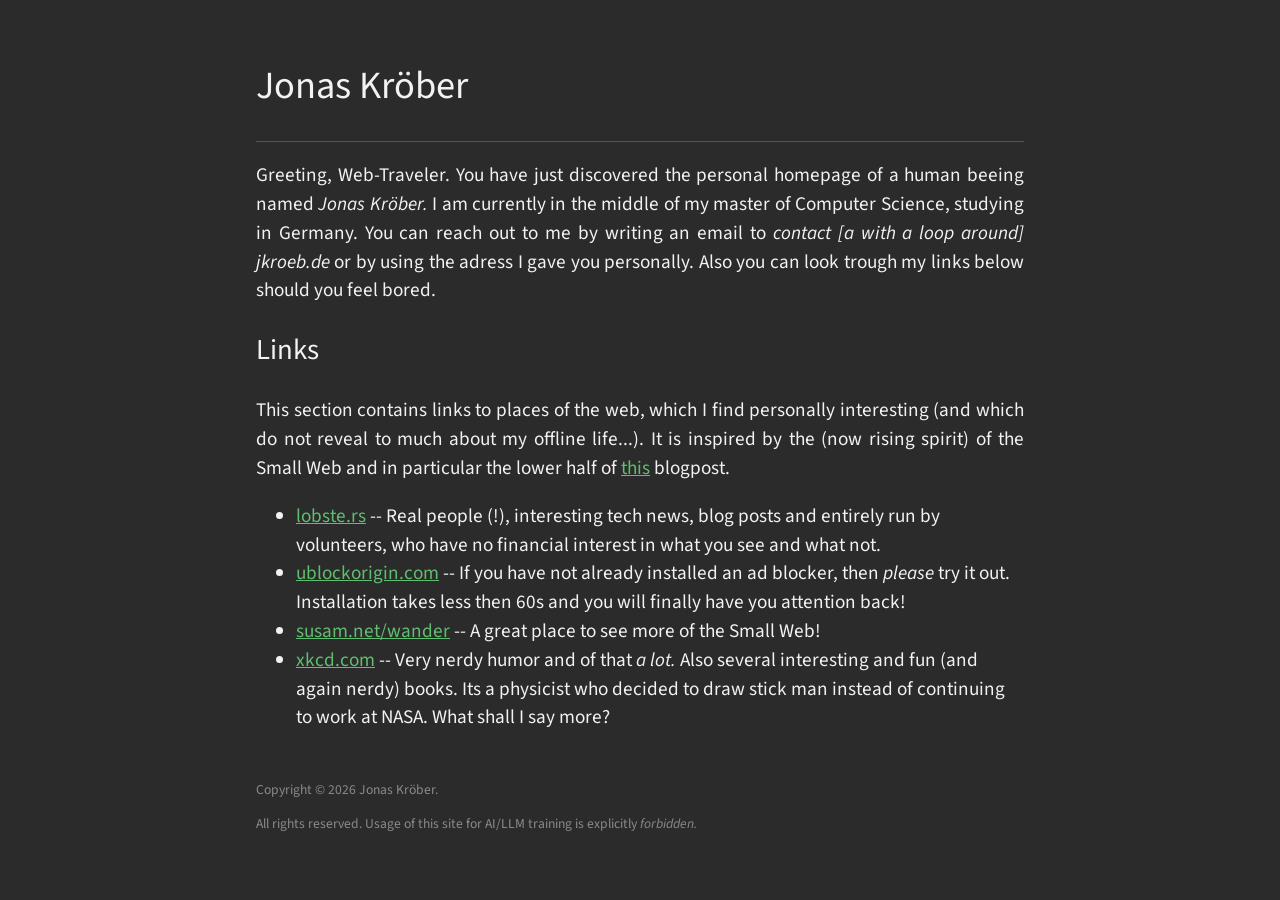
==== index.html @ cdd54d09 "Added copyright thing." ====
<!DOCTYPE html>
<html lang="en">
<head>
	<meta charset="utf-8">
	<meta name="viewport" content="width=device-width, initial-scale=1">
	
	<title>Jonas Kröber</title>
	
	<!-- Gemeinsames Stylesheet -->
	<link rel="stylesheet" href="global.css">
</head>
<body>
	<header>
		<h1>Jonas Kröber</h1>
		<hr>
	</header>
	
	<main>
		<p>
			Greeting, Web-Traveler. You have just discovered the personal
			homepage of a human beeing named <i>Jonas Kröber.</i> I am currently
			in the middle of my master of Computer Science, studying in Germany.
			You can reach
			out to me by writing an email to <i>contact [a with a loop around]
			jkroeb.de</i> or by using the adress I gave you personally.
			Also you can look trough my links below should you feel bored.
		</p>
		
		<h2>Links</h2>
		
		<p>
			This section contains links to places of the web, which I find
			personally interesting (and which do not reveal to much about my
			offline life...). It is inspired by the (now rising spirit) of the
			Small Web and in particular the lower half of
			<a href="https://lewiscampbell.tech/blog/260609.html">this</a>
			blogpost.
		</p>
		
		<ul>
			<li>
				<a href="https://lobste.rs">lobste.rs</a> -- Real people (!),
				interesting tech news, blog posts and entirely run by volunteers,
				who have no financial interest in what you see and what not.
			</li>
			<li>
				<a href="https://ublockorigin.com/">ublockorigin.com</a> --
				If you have not already installed an ad blocker, then <i>please
				</i>try it out. Installation takes less then 60s and you will
				finally have you attention back!
			</li>
			<li>
				<a href="https://susam.net/wander/">susam.net/wander</a> --
				A great place to see more of the Small Web!
			</li>
			<li>
				<a href="https://xkcd.com">xkcd.com</a> -- Very nerdy humor and
				of that <i>a lot.</i> Also several interesting and fun (and again
				nerdy) books. Its a physicist who decided to draw stick man instead
				of continuing to work at NASA. What shall I say more?
			</li>
		</ul>
		
		<footer>
			<p>Copyright © 2026 Jonas Kröber.</p>
			<p>
				All rights reserved. Usage of this site for AI/LLM training
				is explicitly <i>forbidden.</i>
			</p>
		</footer>
	</main>
</body>
</html>
---- global.css ----
@font-face {
	font-family: "Source Sans 3";
	src: url("fonts/SourceSans3-VariableFont_wght.woff2") format("woff2");
	font-weight: 400;
	font-style: normal;
	font-display: swap;
}

@font-face {
	font-family: "Source Sans 3";
	src: url("fonts/SourceSans3-Italic-VariableFont_wght.woff2") format("woff2");
	font-style: italic;
	font-weight: 200 900;
	font-display: swap;
}

:root {
	--background: #2b2b2b;
	--foreground: #f2f2f2;
	
	--link: #5fbf6f;
	--link-hover: #7fd68c;
	--link-visited: #d98a4e;
}

html {
	background-color: var(--background);
	color: var(--foreground);
}

body {
	margin: 0 auto;
	padding: 2rem;
	
	max-width: 48rem;
	
	background-color: var(--background);
	color: var(--foreground);
	
	font-family: "Source Sans 3", sans-serif;
	font-size: 1.20rem;
	line-height: 1.5;
}

h1, h2, h3, h4, h5, h6 {
	font-weight: 400;
}

p {
	text-align: justify;
}

a {
	color: var(--link);
}

a:hover, a:focus {
	color: var(--link-hover);
}

a:visited {
	color: var(--link-visited);
}

hr {
	border: none;
	border-top: 1px solid #555555;
}

footer {
	margin-top: 3rem;
}

footer p {
	color: #8a8a8a;
	font-size: 0.85rem;
}
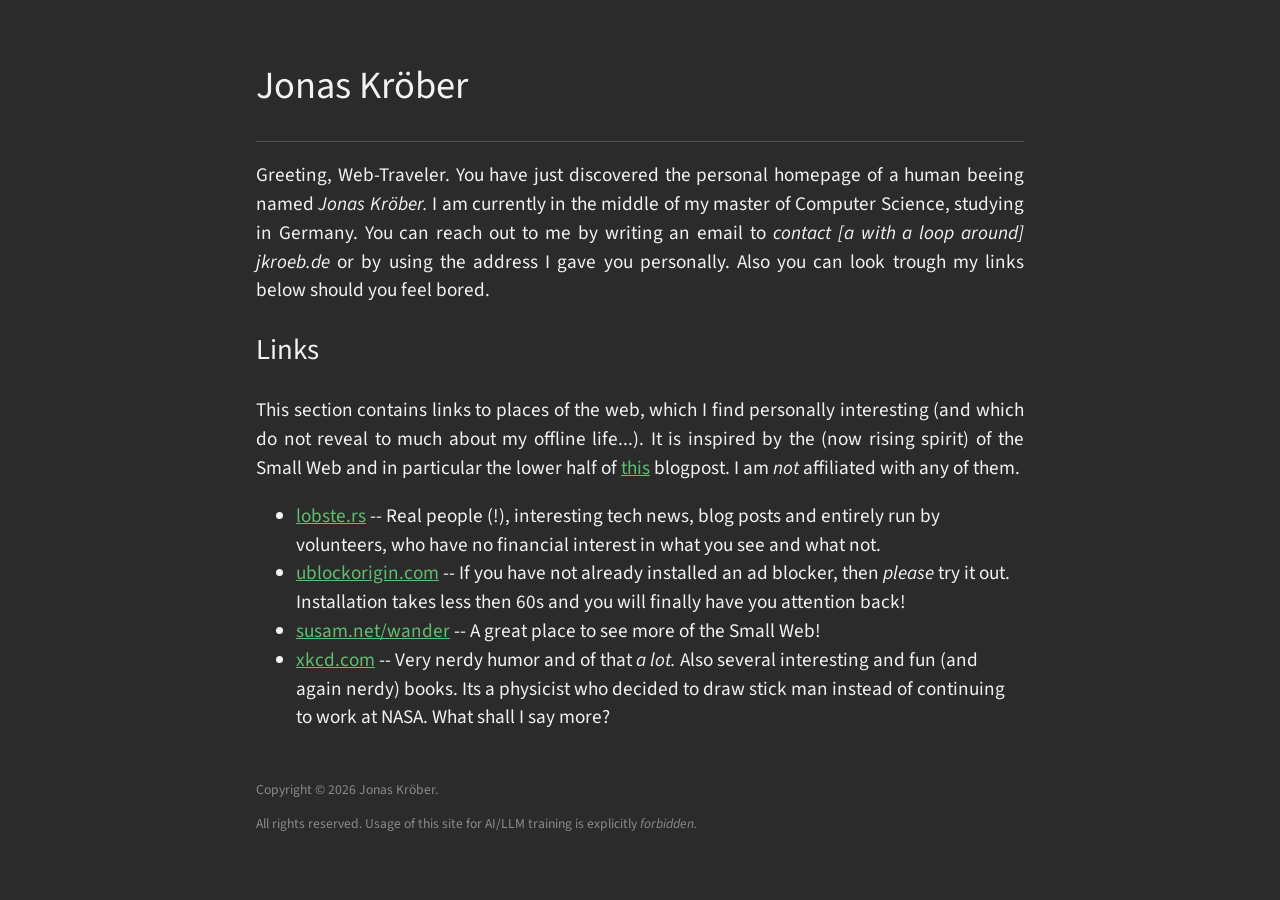
==== commit e0c0ed4c: "Added disclaimer and fixed typo." ====
--- a/index.html
+++ b/index.html
@@ -22,7 +22,7 @@
 			in the middle of my master of Computer Science, studying in Germany.
 			You can reach
 			out to me by writing an email to <i>contact [a with a loop around]
-			jkroeb.de</i> or by using the adress I gave you personally.
+			jkroeb.de</i> or by using the address I gave you personally.
 			Also you can look trough my links below should you feel bored.
 		</p>
 		
@@ -34,7 +34,7 @@
 			offline life...). It is inspired by the (now rising spirit) of the
 			Small Web and in particular the lower half of
 			<a href="https://lewiscampbell.tech/blog/260609.html">this</a>
-			blogpost.
+			blogpost. I am <i>not</i> affiliated with any of them.
 		</p>
 		
 		<ul>
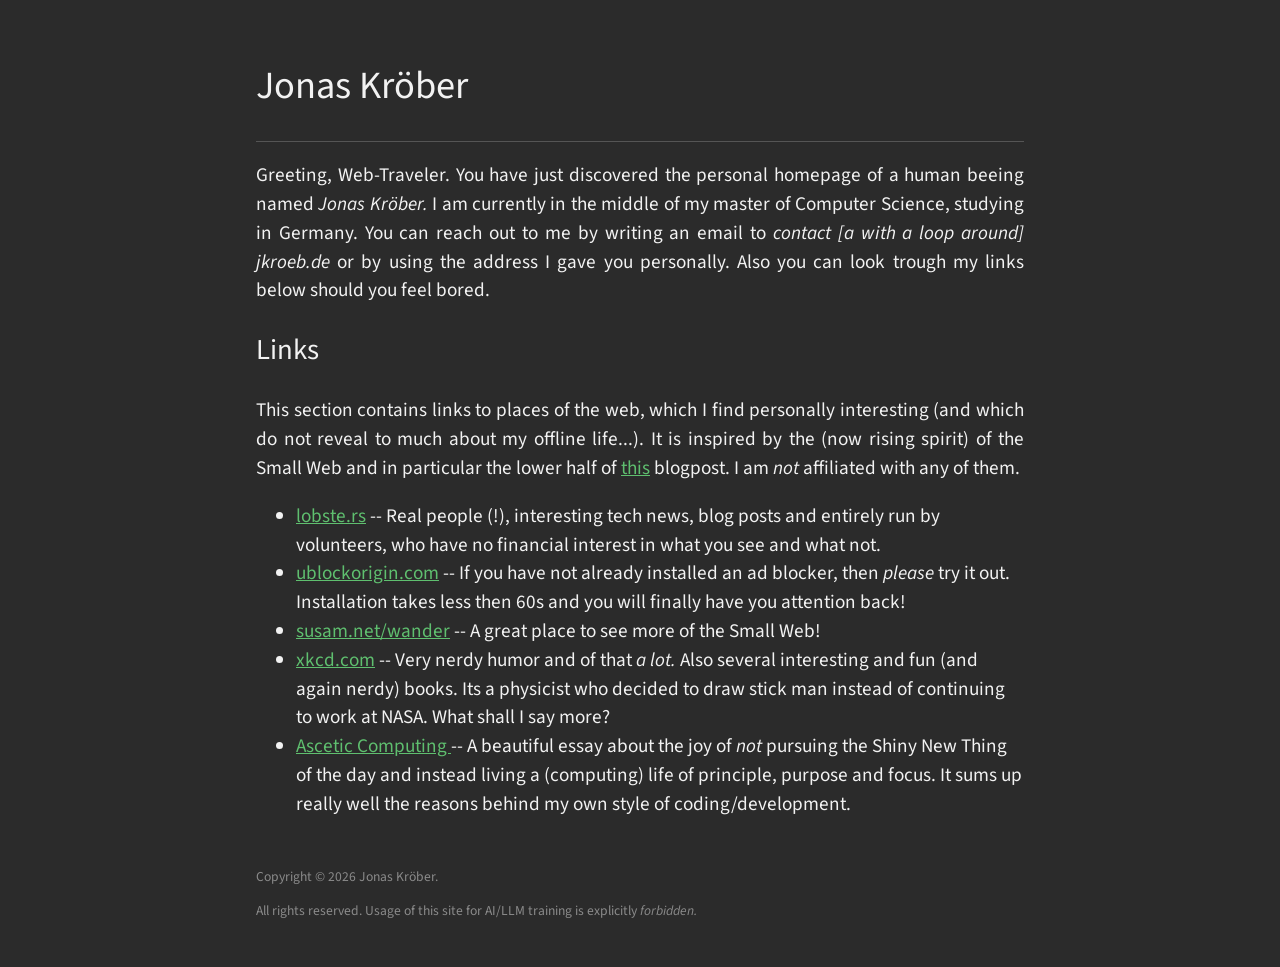
==== commit 280cc666: "Added Ascetic Computing to the link list." ====
--- a/index.html
+++ b/index.html
@@ -59,6 +59,13 @@
 				nerdy) books. Its a physicist who decided to draw stick man instead
 				of continuing to work at NASA. What shall I say more?
 			</li>
+			<li>
+				<a href="https://ratfactor.com/ascetic-computing">Ascetic Computing
+				</a> -- A beautiful essay about the joy of <i>not</i> pursuing
+				the Shiny New Thing of the day and instead living a (computing)
+				life of principle, purpose and focus. It sums up really well
+				the reasons behind my own style of coding/development.
+			</li>
 		</ul>
 		
 		<footer>
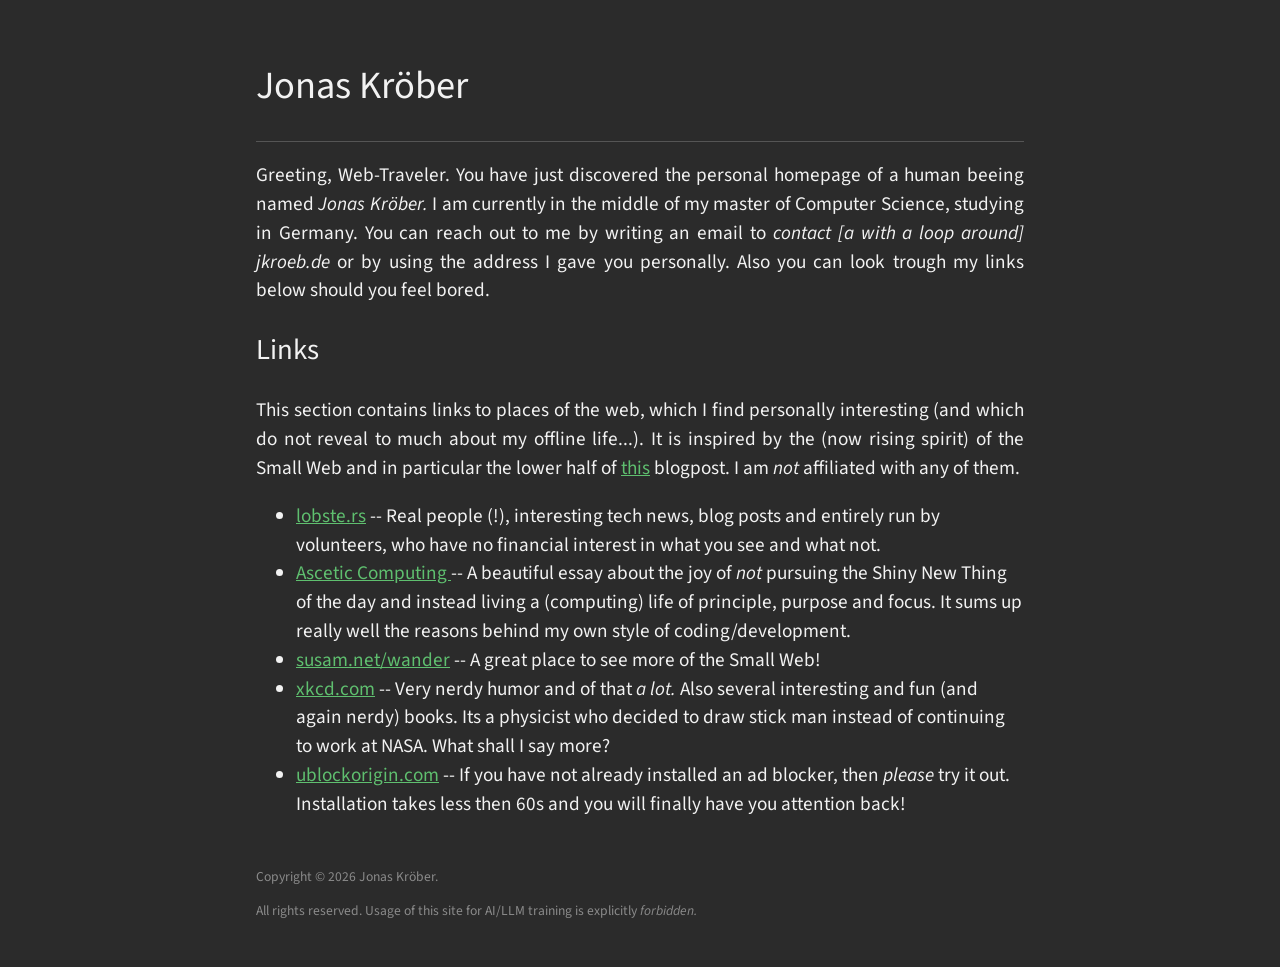
==== commit 2d075591: "Reordered links to better reflect priority." ====
--- a/index.html
+++ b/index.html
@@ -44,10 +44,11 @@
 				who have no financial interest in what you see and what not.
 			</li>
 			<li>
-				<a href="https://ublockorigin.com/">ublockorigin.com</a> --
-				If you have not already installed an ad blocker, then <i>please
-				</i>try it out. Installation takes less then 60s and you will
-				finally have you attention back!
+				<a href="https://ratfactor.com/ascetic-computing">Ascetic Computing
+				</a> -- A beautiful essay about the joy of <i>not</i> pursuing
+				the Shiny New Thing of the day and instead living a (computing)
+				life of principle, purpose and focus. It sums up really well
+				the reasons behind my own style of coding/development.
 			</li>
 			<li>
 				<a href="https://susam.net/wander/">susam.net/wander</a> --
@@ -60,11 +61,10 @@
 				of continuing to work at NASA. What shall I say more?
 			</li>
 			<li>
-				<a href="https://ratfactor.com/ascetic-computing">Ascetic Computing
-				</a> -- A beautiful essay about the joy of <i>not</i> pursuing
-				the Shiny New Thing of the day and instead living a (computing)
-				life of principle, purpose and focus. It sums up really well
-				the reasons behind my own style of coding/development.
+				<a href="https://ublockorigin.com/">ublockorigin.com</a> --
+				If you have not already installed an ad blocker, then <i>please
+				</i>try it out. Installation takes less then 60s and you will
+				finally have you attention back!
 			</li>
 		</ul>
 		
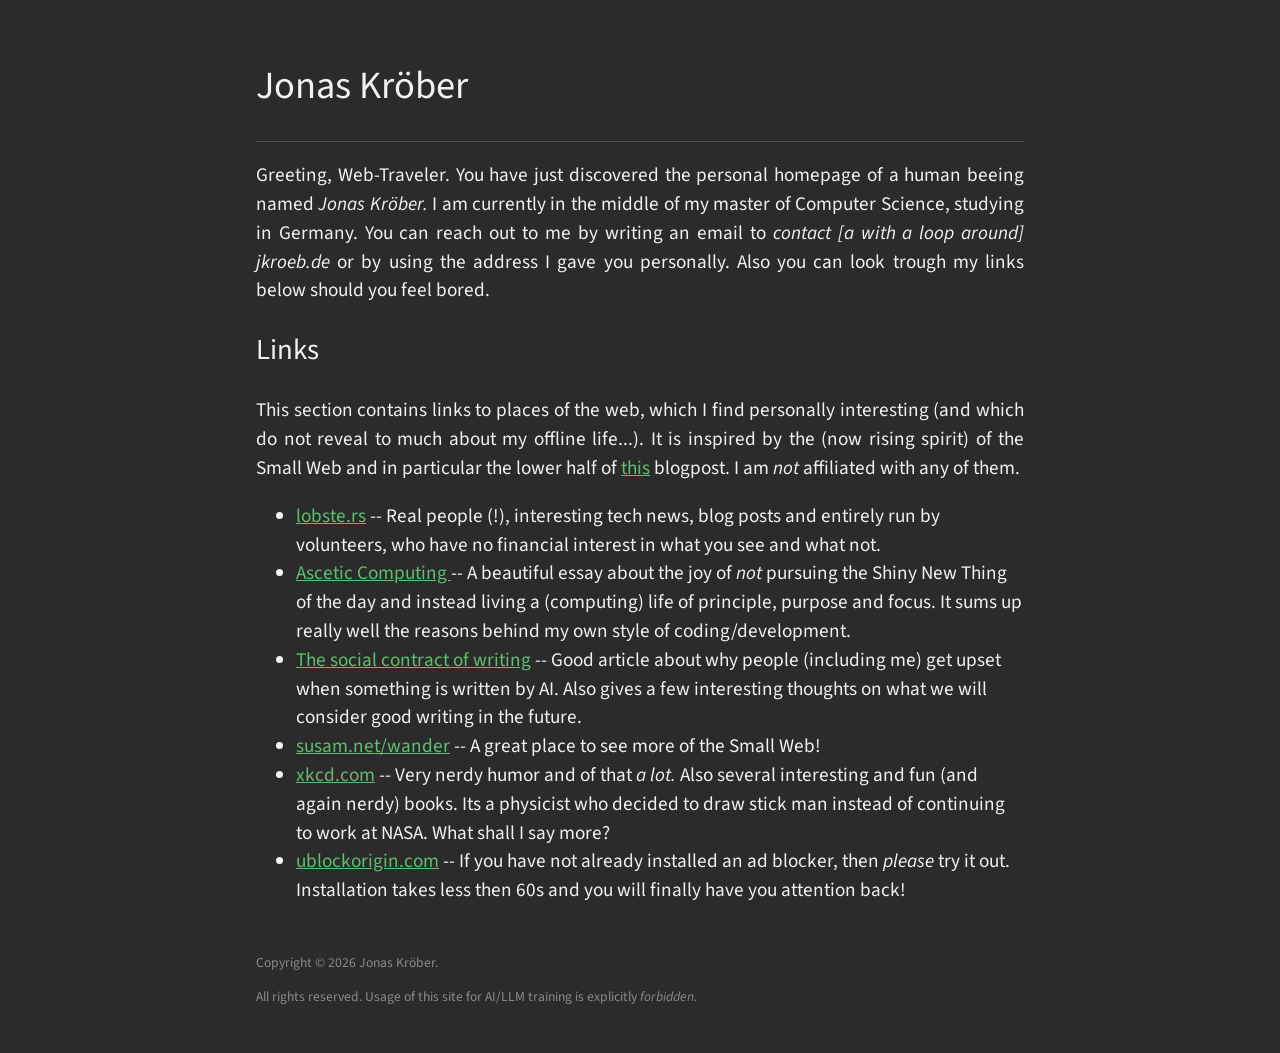
==== commit 20ce560b: "Added The social contract of writing." ====
--- a/index.html
+++ b/index.html
@@ -51,6 +51,13 @@
 				the reasons behind my own style of coding/development.
 			</li>
 			<li>
+				<a href="https://jola.dev/posts/the-social-contract-of-writing">
+				The social contract of writing</a> -- Good article about why
+				people (including me) get upset when something is written by AI.
+				Also gives a few interesting thoughts on what we will consider
+				good writing in the future.
+			</li>
+			<li>
 				<a href="https://susam.net/wander/">susam.net/wander</a> --
 				A great place to see more of the Small Web!
 			</li>
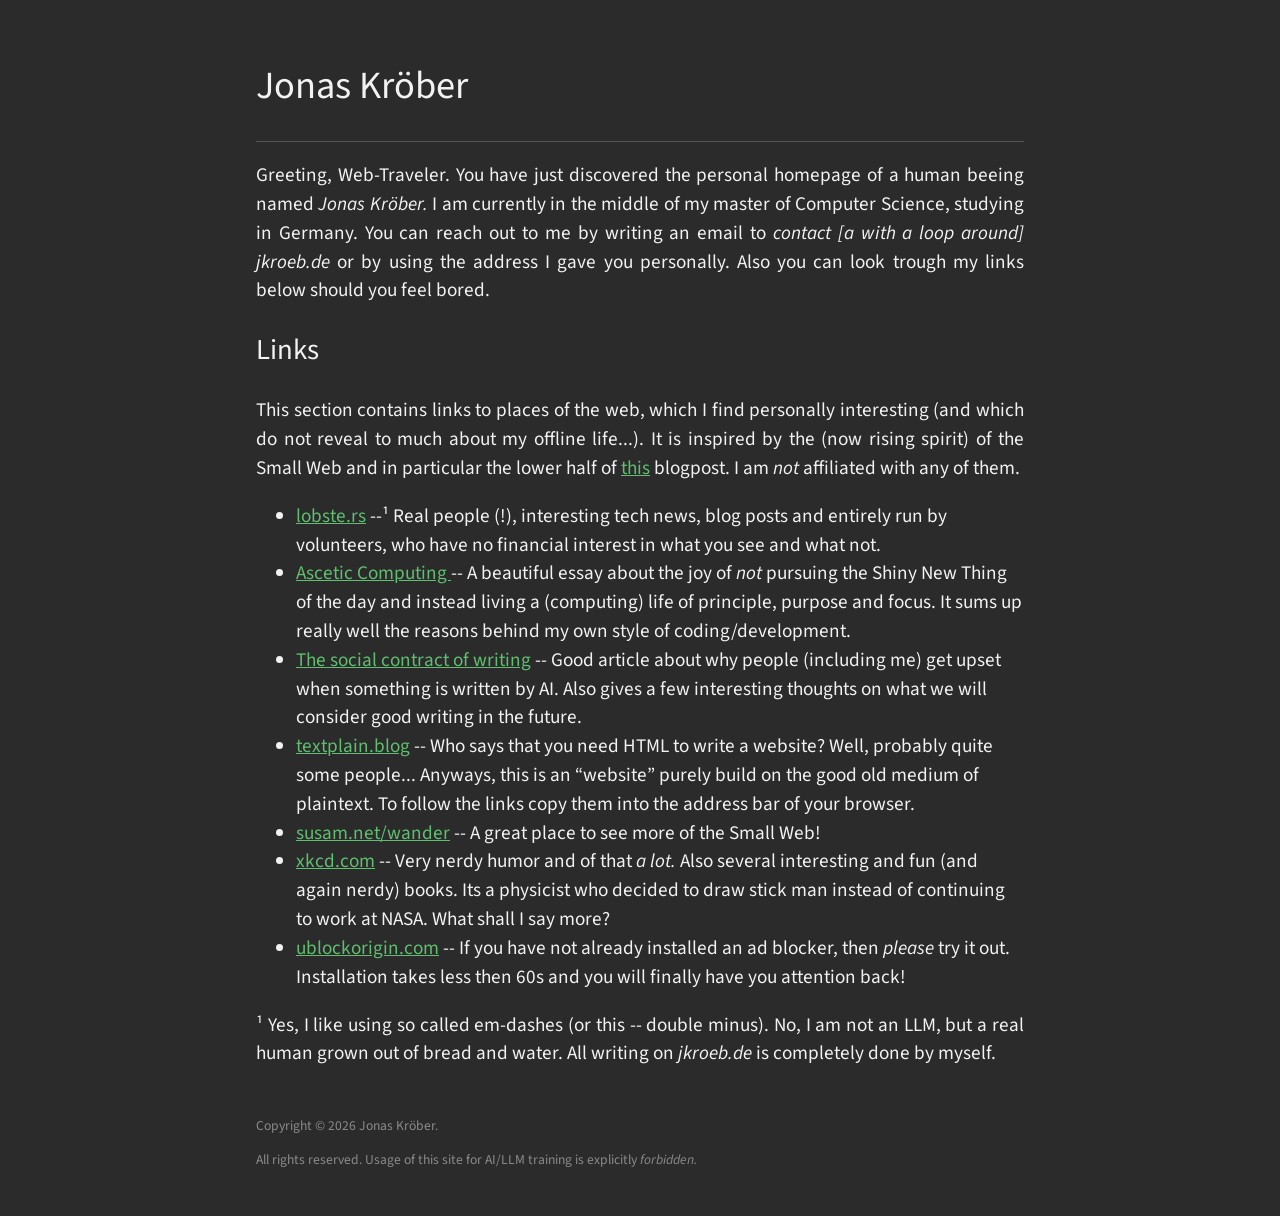
==== commit e9ee1087: "Added textplain.blog." ====
--- a/index.html
+++ b/index.html
@@ -39,7 +39,7 @@
 		
 		<ul>
 			<li>
-				<a href="https://lobste.rs">lobste.rs</a> -- Real people (!),
+				<a href="https://lobste.rs">lobste.rs</a> --¹ Real people (!),
 				interesting tech news, blog posts and entirely run by volunteers,
 				who have no financial interest in what you see and what not.
 			</li>
@@ -56,6 +56,13 @@
 				people (including me) get upset when something is written by AI.
 				Also gives a few interesting thoughts on what we will consider
 				good writing in the future.
+			</li>
+			<li>
+				<a href="https://textplain.blog/">textplain.blog</a> --
+				Who says that you need HTML to write a website? Well, probably
+				quite some people... Anyways, this is an “website” purely build
+				on the good old medium of plaintext. To follow the links copy
+				them into the address bar of your browser.
 			</li>
 			<li>
 				<a href="https://susam.net/wander/">susam.net/wander</a> --
@@ -75,6 +82,12 @@
 			</li>
 		</ul>
 		
+		<p>
+			¹ Yes, I like using so called em-dashes (or this -- double minus).
+			No, I am not an LLM, but a real human grown out of bread and water.
+			All writing on <i>jkroeb.de</i> is completely done by myself.
+		</p>
+		
 		<footer>
 			<p>Copyright © 2026 Jonas Kröber.</p>
 			<p>
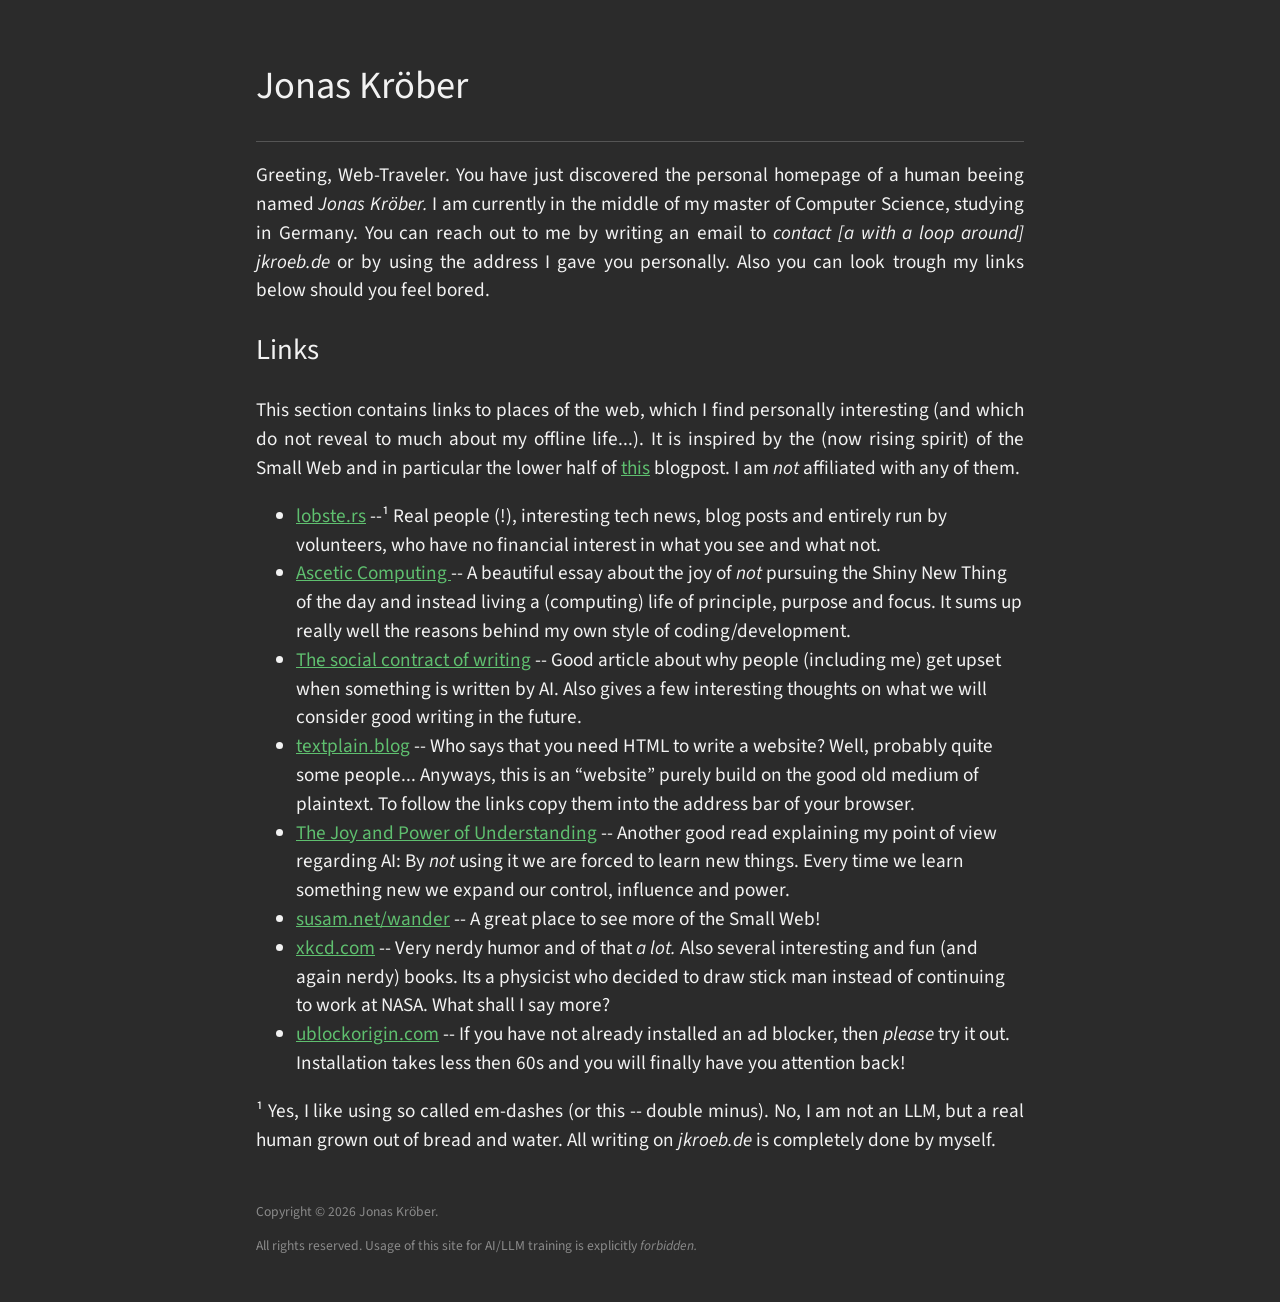
==== commit 9e109984: "Added The Joy and Power of Understanding." ====
--- a/index.html
+++ b/index.html
@@ -65,6 +65,13 @@
 				them into the address bar of your browser.
 			</li>
 			<li>
+				<a href="https://binaryigor.com/the-joy-and-power-of-understanding.html">
+				The Joy and Power of Understanding</a> -- Another good read
+				explaining my point of view regarding AI: By <i>not</i> using
+				it we are forced to learn new things. Every time we learn something
+				new we expand our control, influence and power.
+			</li>
+			<li>
 				<a href="https://susam.net/wander/">susam.net/wander</a> --
 				A great place to see more of the Small Web!
 			</li>
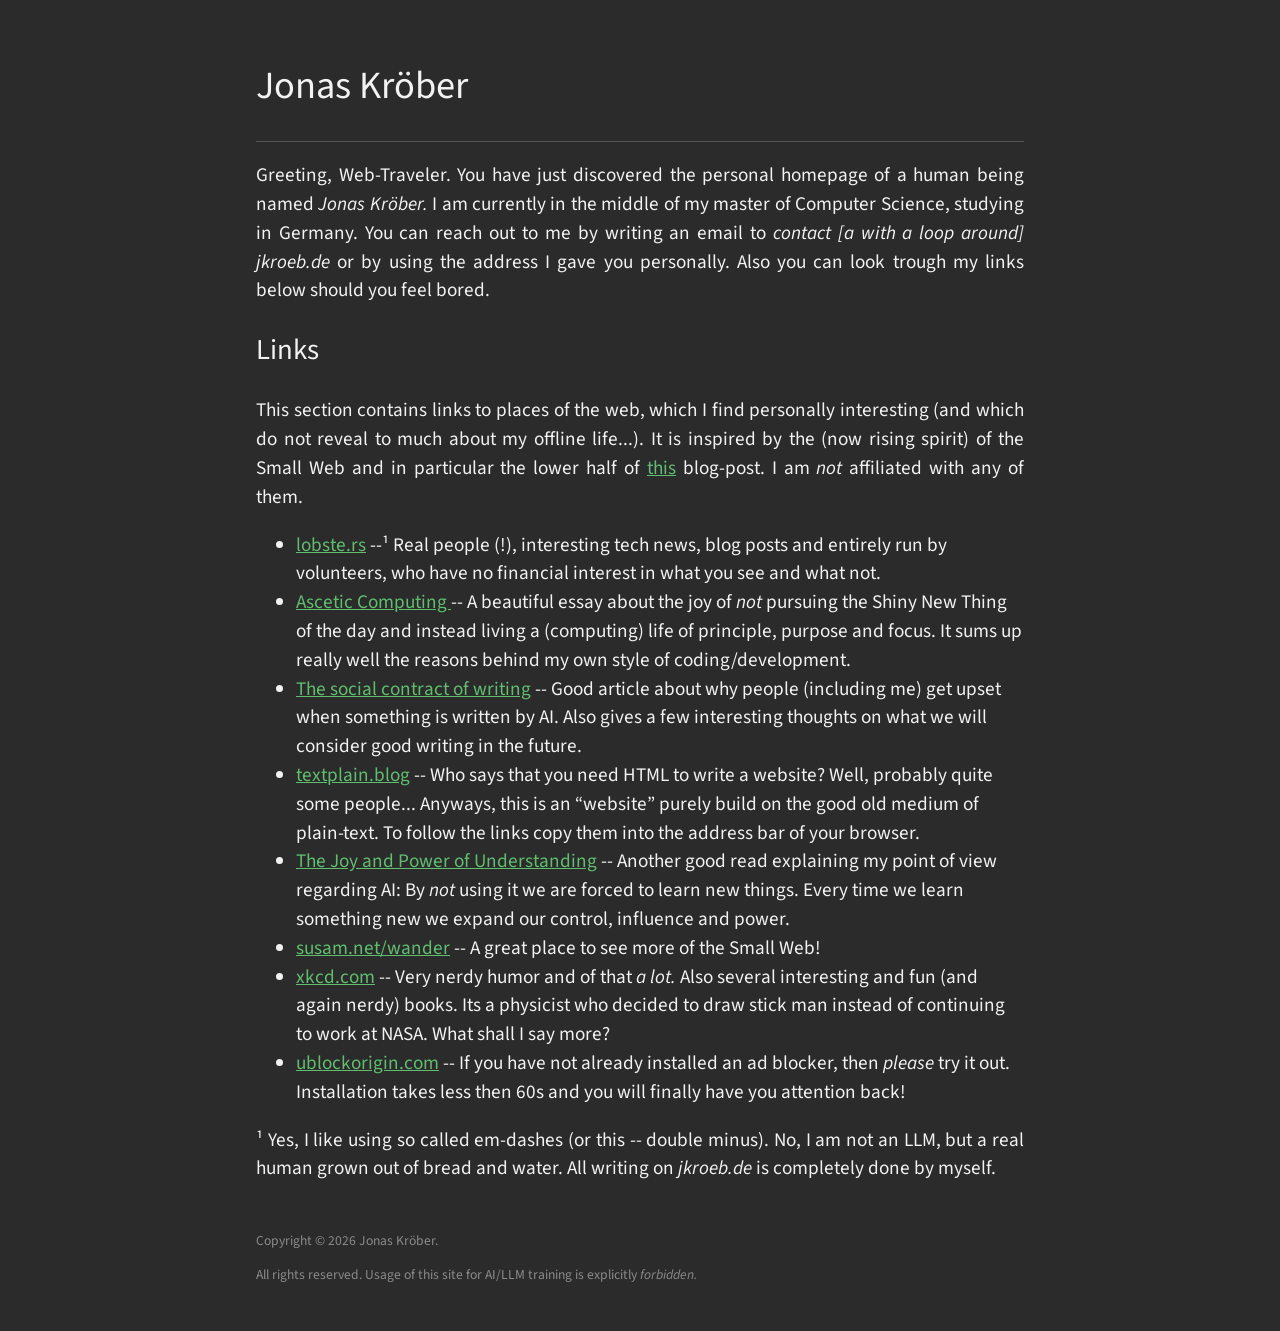
==== commit 35baf6df: "Fixed some typos." ====
--- a/index.html
+++ b/index.html
@@ -18,7 +18,7 @@
 	<main>
 		<p>
 			Greeting, Web-Traveler. You have just discovered the personal
-			homepage of a human beeing named <i>Jonas Kröber.</i> I am currently
+			homepage of a human being named <i>Jonas Kröber.</i> I am currently
 			in the middle of my master of Computer Science, studying in Germany.
 			You can reach
 			out to me by writing an email to <i>contact [a with a loop around]
@@ -34,7 +34,7 @@
 			offline life...). It is inspired by the (now rising spirit) of the
 			Small Web and in particular the lower half of
 			<a href="https://lewiscampbell.tech/blog/260609.html">this</a>
-			blogpost. I am <i>not</i> affiliated with any of them.
+			blog-post. I am <i>not</i> affiliated with any of them.
 		</p>
 		
 		<ul>
@@ -61,7 +61,7 @@
 				<a href="https://textplain.blog/">textplain.blog</a> --
 				Who says that you need HTML to write a website? Well, probably
 				quite some people... Anyways, this is an “website” purely build
-				on the good old medium of plaintext. To follow the links copy
+				on the good old medium of plain-text. To follow the links copy
 				them into the address bar of your browser.
 			</li>
 			<li>
